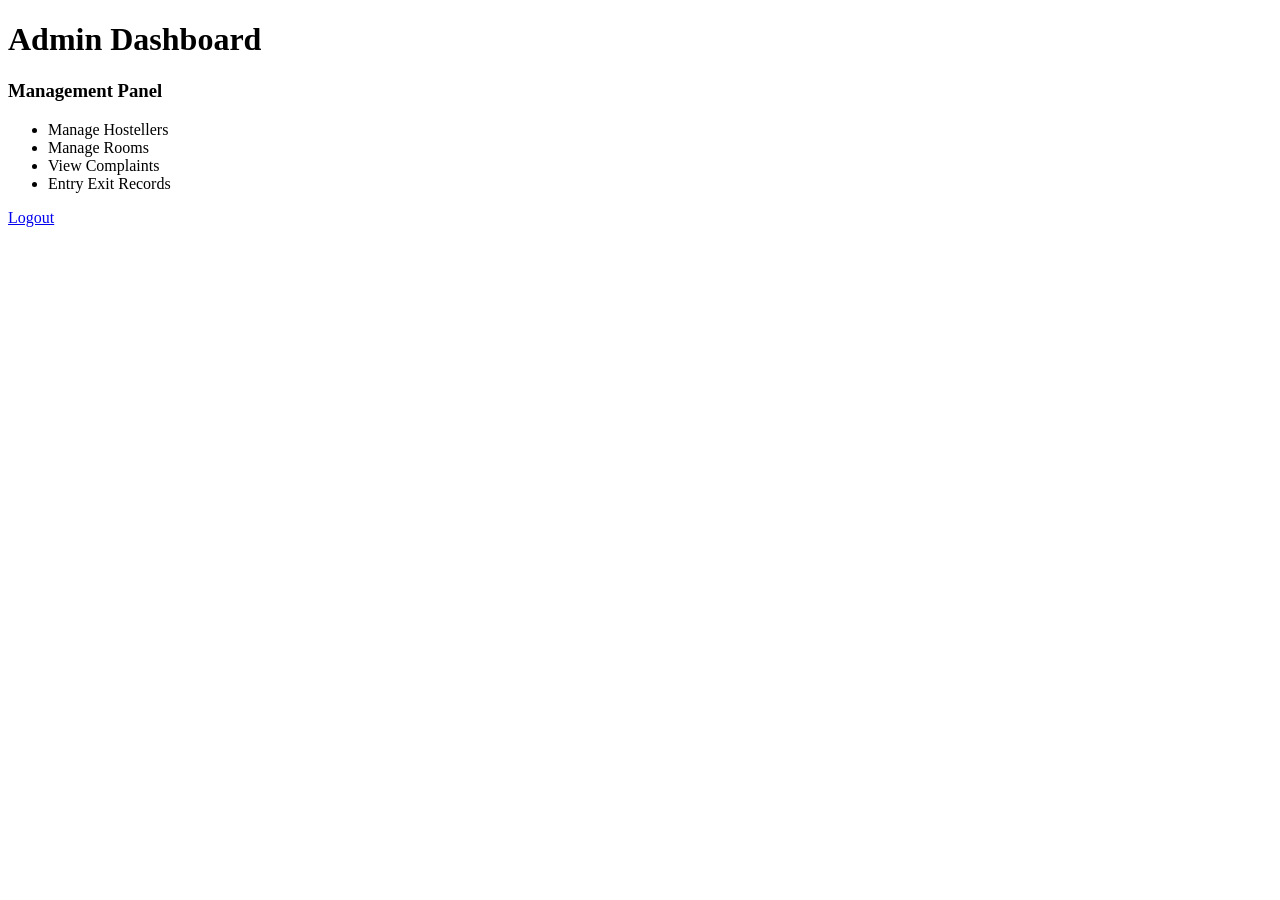
==== admin.html @ e41247ef "Add files via upload" ====
<!DOCTYPE html>
<html>
<head>
<title>Admin Dashboard</title>
</head>

<body>

<h1>Admin Dashboard</h1>

<h3>Management Panel</h3>

<ul>

<li>Manage Hostellers</li>

<li>Manage Rooms</li>

<li>View Complaints</li>

<li>Entry Exit Records</li>

</ul>

<a href="login.html">Logout</a>

</body>
</html>
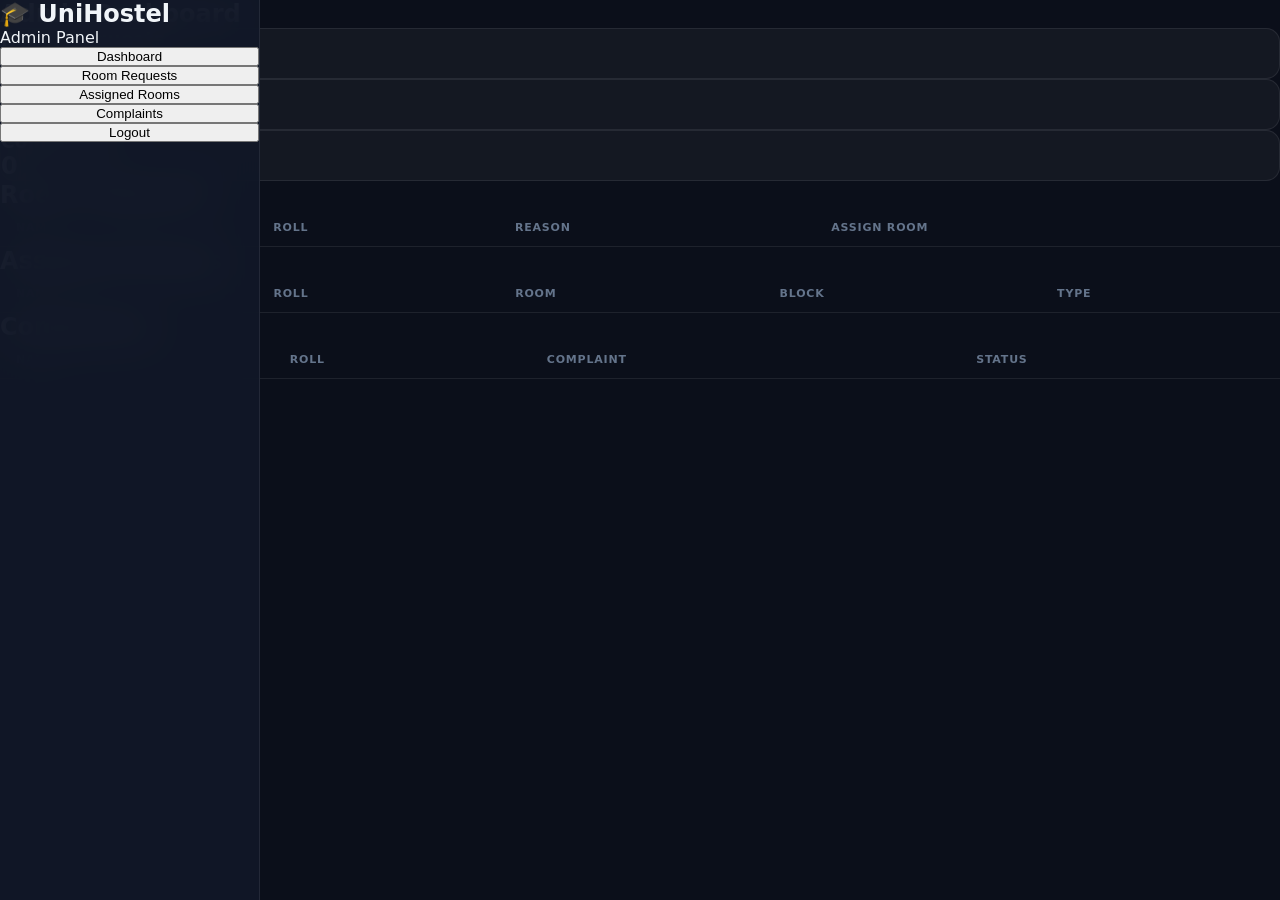
==== commit 375f82b0: "Revamp admin dashboard layout and functionality" ====
--- a/admin.html
+++ b/admin.html
@@ -1,28 +1,85 @@
 <!DOCTYPE html>
-<html>
+<html lang="en">
 <head>
-<title>Admin Dashboard</title>
+<meta charset="UTF-8">
+<meta name="viewport" content="width=device-width, initial-scale=1.0">
+<title>Admin Panel | UniHostel</title>
+<link rel="stylesheet" href="hostelstyle.css">
 </head>
-
 <body>
 
+<div class="app">
+<aside class="sidebar">
+<h2>🎓 UniHostel</h2>
+<p>Admin Panel</p>
+
+<button onclick="showPage('dashboard')">Dashboard</button>
+<button onclick="showPage('requests')">Room Requests</button>
+<button onclick="showPage('assigned')">Assigned Rooms</button>
+<button onclick="showPage('complaints')">Complaints</button>
+<button onclick="logout()">Logout</button>
+</aside>
+
+<main class="main">
+
+<section id="dashboard" class="page active">
 <h1>Admin Dashboard</h1>
+<div class="cards">
+<div class="card"><h3>Room Requests</h3><h2 id="requestCount">0</h2></div>
+<div class="card"><h3>Assigned Rooms</h3><h2 id="assignedCount">0</h2></div>
+<div class="card"><h3>Complaints</h3><h2 id="adminComplaintCount">0</h2></div>
+</div>
+</section>
 
-<h3>Management Panel</h3>
+<section id="requests" class="page">
+<h1>Room Requests</h1>
+<table>
+<thead>
+<tr>
+<th>Name</th>
+<th>Roll</th>
+<th>Reason</th>
+<th>Assign Room</th>
+</tr>
+</thead>
+<tbody id="requestTable"></tbody>
+</table>
+</section>
 
-<ul>
+<section id="assigned" class="page">
+<h1>Assigned Rooms</h1>
+<table>
+<thead>
+<tr>
+<th>Name</th>
+<th>Roll</th>
+<th>Room</th>
+<th>Block</th>
+<th>Type</th>
+</tr>
+</thead>
+<tbody id="assignedTable"></tbody>
+</table>
+</section>
 
-<li>Manage Hostellers</li>
+<section id="complaints" class="page">
+<h1>Complaints</h1>
+<table>
+<thead>
+<tr>
+<th>Name</th>
+<th>Roll</th>
+<th>Complaint</th>
+<th>Status</th>
+</tr>
+</thead>
+<tbody id="adminComplaintTable"></tbody>
+</table>
+</section>
 
-<li>Manage Rooms</li>
+</main>
+</div>
 
-<li>View Complaints</li>
-
-<li>Entry Exit Records</li>
-
-</ul>
-
-<a href="login.html">Logout</a>
-
+<script src="admin.js"></script>
 </body>
-</html>+</html>
--- a/hostelstyle.css
+++ b/hostelstyle.css
@@ -0,0 +1,1015 @@
+@Simport url('https://fonts.googleapis.com/css2?family=Inter:wght@300;400;500;600;700;800&display=swap');
+
+/* ---- CSS Variables ---- */
+:root {
+  --bg-primary:    #0b0f1a;
+  --bg-secondary:  #111827;
+  --bg-card:       rgba(255, 255, 255, 0.04);
+  --bg-card-hover: rgba(255, 255, 255, 0.08);
+  --border:        rgba(255, 255, 255, 0.08);
+  --border-focus:  rgba(6, 182, 212, 0.5);
+
+  --accent:        #06b6d4;
+  --accent-dark:   #0891b2;
+  --accent-light:  #67e8f9;
+  --accent-glow:   rgba(6, 182, 212, 0.15);
+
+  --amber:         #f59e0b;
+  --green:         #10b981;
+  --red:           #ef4444;
+  --purple:        #a855f7;
+  --orange:        #f97316;
+
+  --text-primary:  #f1f5f9;
+  --text-secondary:#94a3b8;
+  --text-muted:    #64748b;
+
+  --sidebar-w:     260px;
+  --radius:        14px;
+  --radius-sm:     8px;
+  --shadow:        0 4px 24px rgba(0, 0, 0, 0.4);
+  --transition:    all 0.25s cubic-bezier(0.4, 0, 0.2, 1);
+}
+
+/* ---- Reset ---- */
+*, *::before, *::after { box-sizing: border-box; margin: 0; padding: 0; }
+html { scroll-behavior: smooth; }
+body {
+  font-family: 'Inter', system-ui, sans-serif;
+  background: var(--bg-primary);
+  color: var(--text-primary);
+  min-height: 100vh;
+  overflow-x: hidden;
+}
+
+/* ============================================================
+   LAYOUT
+   ============================================================ */
+.app-shell {
+  display: flex;
+  min-height: 100vh;
+}
+
+/* ---- Sidebar ---- */
+.sidebar {
+  width: var(--sidebar-w);
+  background: rgba(17, 24, 39, 0.95);
+  border-right: 1px solid var(--border);
+  display: flex;
+  flex-direction: column;
+  position: fixed;
+  top: 0; left: 0; bottom: 0;
+  z-index: 100;
+  backdrop-filter: blur(20px);
+  transition: var(--transition);
+}
+
+.sidebar-header {
+  padding: 24px 20px 20px;
+  border-bottom: 1px solid var(--border);
+}
+
+.sidebar-logo {
+  display: flex;
+  align-items: center;
+  gap: 12px;
+}
+
+.switch-account{
+    cursor:pointer;
+    transition:all 0.3s ease;
+}
+
+.switch-account:hover{
+    transform:translateY(-2px);
+    background:var(--bg-card-hover);
+    border-color:rgba(6,182,212,0.3);
+    box-shadow:0 4px 15px rgba(0,0,0,0.25);
+}
+
+.switch-account:active{
+    transform:translateY(0);
+}
+
+.logo-icon {
+  width: 42px; height: 42px;
+  background: linear-gradient(135deg, var(--accent), var(--accent-dark));
+  border-radius: 12px;
+  display: flex;
+  align-items: center;
+  justify-content: center;
+  font-size: 20px;
+  box-shadow: 0 0 20px var(--accent-glow);
+  flex-shrink: 0;
+}
+
+.logo-text h1 {
+  font-size: 15px;
+  font-weight: 700;
+  color: var(--text-primary);
+  line-height: 1.2;
+}
+
+.logo-text span {
+  font-size: 11px;
+  color: var(--accent);
+  font-weight: 500;
+  letter-spacing: 0.5px;
+}
+
+.sidebar-nav {
+  padding: 16px 12px;
+  flex: 1;
+  overflow-y: auto;
+}
+
+.nav-section-label {
+  font-size: 10px;
+  font-weight: 600;
+  text-transform: uppercase;
+  letter-spacing: 1.2px;
+  color: var(--text-muted);
+  padding: 8px 8px 4px;
+  margin-top: 8px;
+}
+
+.nav-item {
+  display: flex;
+  align-items: center;
+  gap: 12px;
+  padding: 11px 12px;
+  border-radius: var(--radius-sm);
+  cursor: pointer;
+  transition: var(--transition);
+  margin-bottom: 2px;
+  position: relative;
+  text-decoration: none;
+  color: var(--text-secondary);
+  font-size: 14px;
+  font-weight: 500;
+  user-select: none;
+}
+
+.nav-item:hover {
+  background: var(--bg-card-hover);
+  color: var(--text-primary);
+}
+
+.nav-item.active {
+  background: var(--accent-glow);
+  color: var(--accent-light);
+  border: 1px solid rgba(6, 182, 212, 0.2);
+}
+
+.nav-item.active::before {
+  content: '';
+  position: absolute;
+  left: 0; top: 6px; bottom: 6px;
+  width: 3px;
+  background: var(--accent);
+  border-radius: 0 3px 3px 0;
+}
+
+.nav-icon { font-size: 18px; flex-shrink: 0; width: 20px; text-align: center; }
+
+.nav-badge {
+  margin-left: auto;
+  background: var(--red);
+  color: #fff;
+  font-size: 10px;
+  font-weight: 700;
+  padding: 2px 7px;
+  border-radius: 20px;
+}
+
+.sidebar-footer {
+  padding: 16px 12px;
+  border-top: 1px solid var(--border);
+}
+
+.admin-profile {
+  display: flex;
+  align-items: center;
+  gap: 10px;
+  padding: 10px 12px;
+  border-radius: var(--radius-sm);
+  background: var(--bg-card);
+  border: 1px solid var(--border);
+}
+
+.admin-avatar {
+  width: 34px; height: 34px;
+  border-radius: 50%;
+  background: linear-gradient(135deg, var(--accent), var(--purple));
+  display: flex; align-items: center; justify-content: center;
+  font-size: 14px; font-weight: 700; color: #fff;
+  flex-shrink: 0;
+}
+
+.admin-info span { display: block; font-size: 13px; font-weight: 600; }
+.admin-info small { font-size: 11px; color: var(--text-muted); }
+
+/* ---- Main Content ---- */
+.main-content {
+  margin-left: var(--sidebar-w);
+  flex: 1;
+  min-height: 100vh;
+  display: flex;
+  flex-direction: column;
+}
+
+.topbar {
+  padding: 16px 28px;
+  background: rgba(11, 15, 26, 0.8);
+  border-bottom: 1px solid var(--border);
+  display: flex;
+  align-items: center;
+  justify-content: space-between;
+  backdrop-filter: blur(20px);
+  position: sticky;
+  top: 0;
+  z-index: 50;
+}
+
+.topbar-left h2 {
+  font-size: 20px;
+  font-weight: 700;
+  color: var(--text-primary);
+}
+
+.topbar-left p {
+  font-size: 13px;
+  color: var(--text-secondary);
+  margin-top: 2px;
+}
+
+.topbar-right {
+  display: flex;
+  align-items: center;
+  gap: 12px;
+}
+
+.topbar-date {
+  font-size: 13px;
+  color: var(--text-secondary);
+  padding: 6px 14px;
+  background: var(--bg-card);
+  border: 1px solid var(--border);
+  border-radius: 20px;
+}
+
+.btn {
+  display: inline-flex;
+  align-items: center;
+  gap: 8px;
+  padding: 9px 18px;
+  border-radius: var(--radius-sm);
+  border: none;
+  cursor: pointer;
+  font-size: 13px;
+  font-weight: 600;
+  font-family: inherit;
+  transition: var(--transition);
+  text-decoration: none;
+  white-space: nowrap;
+}
+
+.btn-primary {
+  background: linear-gradient(135deg, var(--accent), var(--accent-dark));
+  color: #fff;
+  box-shadow: 0 0 20px var(--accent-glow);
+}
+
+.btn-primary:hover {
+  transform: translateY(-1px);
+  box-shadow: 0 0 30px rgba(6, 182, 212, 0.3);
+}
+
+.btn-secondary {
+  background: var(--bg-card);
+  color: var(--text-primary);
+  border: 1px solid var(--border);
+}
+
+.btn-secondary:hover { background: var(--bg-card-hover); }
+
+.btn-danger {
+  background: rgba(239, 68, 68, 0.15);
+  color: var(--red);
+  border: 1px solid rgba(239, 68, 68, 0.3);
+}
+
+.btn-danger:hover { background: rgba(239, 68, 68, 0.25); }
+
+.btn-success {
+  background: rgba(16, 185, 129, 0.15);
+  color: var(--green);
+  border: 1px solid rgba(16, 185, 129, 0.3);
+}
+
+.btn-success:hover { background: rgba(16, 185, 129, 0.25); }
+
+.btn-sm { padding: 6px 12px; font-size: 12px; }
+
+.page-content {
+  padding: 28px;
+  flex: 1;
+}
+
+/* ============================================================
+   CARDS & METRICS
+   ============================================================ */
+.cards-grid {
+  display: grid;
+  grid-template-columns: repeat(auto-fit, minmax(220px, 1fr));
+  gap: 18px;
+  margin-bottom: 28px;
+}
+
+.metric-card {
+  background: var(--bg-card);
+  border: 1px solid var(--border);
+  border-radius: var(--radius);
+  padding: 22px;
+  transition: var(--transition);
+  position: relative;
+  overflow: hidden;
+}
+
+.metric-card::before {
+  content: '';
+  position: absolute;
+  top: 0; left: 0; right: 0;
+  height: 2px;
+  background: var(--card-accent, var(--accent));
+  opacity: 0.7;
+}
+
+.metric-card:hover {
+  background: var(--bg-card-hover);
+  border-color: rgba(255,255,255,0.12);
+  transform: translateY(-2px);
+  box-shadow: var(--shadow);
+}
+
+.metric-card .card-icon {
+  width: 44px; height: 44px;
+  border-radius: 12px;
+  display: flex; align-items: center; justify-content: center;
+  font-size: 20px;
+  margin-bottom: 14px;
+}
+
+.metric-card .card-value {
+  font-size: 32px;
+  font-weight: 800;
+  color: var(--text-primary);
+  line-height: 1;
+  margin-bottom: 6px;
+}
+
+.metric-card .card-label {
+  font-size: 13px;
+  color: var(--text-secondary);
+  font-weight: 500;
+}
+
+.metric-card .card-sub {
+  font-size: 12px;
+  color: var(--text-muted);
+  margin-top: 6px;
+}
+
+.card-accent-cyan   { --card-accent: var(--accent); }
+.card-accent-green  { --card-accent: var(--green); }
+.card-accent-amber  { --card-accent: var(--amber); }
+.card-accent-red    { --card-accent: var(--red); }
+.card-accent-purple { --card-accent: var(--purple); }
+.card-accent-orange { --card-accent: var(--orange); }
+
+/* ---- Generic Card ---- */
+.card {
+  background: var(--bg-card);
+  border: 1px solid var(--border);
+  border-radius: var(--radius);
+  overflow: hidden;
+}
+
+.card-header {
+  padding: 18px 22px;
+  border-bottom: 1px solid var(--border);
+  display: flex;
+  align-items: center;
+  justify-content: space-between;
+  gap: 12px;
+}
+
+.card-header h3 {
+  font-size: 15px;
+  font-weight: 700;
+  color: var(--text-primary);
+}
+
+.card-body { padding: 22px; }
+
+/* ============================================================
+   TABLES
+   ============================================================ */
+.table-wrapper {
+  overflow-x: auto;
+}
+
+table {
+  width: 100%;
+  border-collapse: collapse;
+  font-size: 13.5px;
+}
+
+thead th {
+  padding: 12px 16px;
+  text-align: left;
+  font-size: 11px;
+  font-weight: 600;
+  text-transform: uppercase;
+  letter-spacing: 0.8px;
+  color: var(--text-muted);
+  border-bottom: 1px solid var(--border);
+  white-space: nowrap;
+}
+
+tbody tr {
+  border-bottom: 1px solid rgba(255,255,255,0.04);
+  transition: var(--transition);
+}
+
+tbody tr:hover { background: var(--bg-card-hover); }
+tbody tr:last-child { border-bottom: none; }
+
+tbody td {
+  padding: 13px 16px;
+  color: var(--text-secondary);
+  vertical-align: middle;
+}
+
+tbody td strong, tbody td .td-name { color: var(--text-primary); font-weight: 600; }
+
+.food-menu-table {
+    width: 100%;
+    border-collapse: collapse;
+    margin-top: 10px;
+}
+
+.food-menu-table th {
+    background: var(--accent);
+    color: white;
+    padding: 12px;
+    text-align: center;
+    font-weight: 600;
+}
+
+.food-menu-table td {
+    padding: 12px;
+    border: 1px solid var(--border);
+    text-align: center;
+    color: var(--text-primary);
+}
+
+.food-menu-table tr:nth-child(even) {
+    background: rgba(255,255,255,0.03);
+}
+
+.food-menu-table tr:hover {
+    background: var(--bg-card-hover);
+}
+
+/* ============================================================
+   BADGES / PILLS
+   ============================================================ */
+.badge {
+  display: inline-flex;
+  align-items: center;
+  gap: 5px;
+  padding: 3px 10px;
+  border-radius: 20px;
+  font-size: 11px;
+  font-weight: 600;
+  white-space: nowrap;
+}
+
+.badge-green   { background: rgba(16,185,129,0.15);  color: var(--green); border: 1px solid rgba(16,185,129,0.25); }
+.badge-red     { background: rgba(239,68,68,0.15);   color: var(--red);   border: 1px solid rgba(239,68,68,0.25); }
+.badge-amber   { background: rgba(245,158,11,0.15);  color: var(--amber); border: 1px solid rgba(245,158,11,0.25); }
+.badge-cyan    { background: rgba(6,182,212,0.15);   color: var(--accent);border: 1px solid rgba(6,182,212,0.25); }
+.badge-purple  { background: rgba(168,85,247,0.15);  color: var(--purple);border: 1px solid rgba(168,85,247,0.25); }
+.badge-gray    { background: rgba(148,163,184,0.1);  color: var(--text-muted); border: 1px solid var(--border); }
+
+/* ============================================================
+   SEARCH & FILTER BAR
+   ============================================================ */
+.filter-bar {
+  display: flex;
+  align-items: center;
+  gap: 12px;
+  flex-wrap: wrap;
+}
+
+.search-box {
+  position: relative;
+  flex: 1;
+  min-width: 200px;
+}
+
+.search-box input {
+  width: 100%;
+  padding: 9px 14px 9px 38px;
+  background: var(--bg-card);
+  border: 1px solid var(--border);
+  border-radius: var(--radius-sm);
+  color: var(--text-primary);
+  font-size: 13px;
+  font-family: inherit;
+  outline: none;
+  transition: var(--transition);
+}
+
+.search-box input:focus {
+  border-color: var(--border-focus);
+  background: var(--bg-card-hover);
+}
+
+.search-box input::placeholder { color: var(--text-muted); }
+
+.search-icon {
+  position: absolute;
+  left: 12px; top: 50%;
+  transform: translateY(-50%);
+  color: var(--text-muted);
+  font-size: 15px;
+  pointer-events: none;
+}
+
+select.filter-select {
+  padding: 9px 14px;
+  background: var(--bg-card);
+  border: 1px solid var(--border);
+  border-radius: var(--radius-sm);
+  color: var(--text-primary);
+  font-size: 13px;
+  font-family: inherit;
+  outline: none;
+  cursor: pointer;
+  transition: var(--transition);
+}
+
+select.filter-select:focus { border-color: var(--border-focus); }
+
+/* ============================================================
+   MODAL
+   ============================================================ */
+.modal-overlay {
+  position: fixed;
+  inset: 0;
+  background: rgba(0, 0, 0, 0.7);
+  backdrop-filter: blur(6px);
+  z-index: 200;
+  display: flex;
+  align-items: center;
+  justify-content: center;
+  padding: 24px;
+  opacity: 0;
+  pointer-events: none;
+  transition: opacity 0.2s ease;
+}
+
+.modal-overlay.open {
+  opacity: 1;
+  pointer-events: all;
+}
+
+.modal {
+  background: var(--bg-secondary);
+  border: 1px solid var(--border);
+  border-radius: var(--radius);
+  width: 100%;
+  max-width: 560px;
+  max-height: 90vh;
+  overflow-y: auto;
+  box-shadow: 0 24px 60px rgba(0,0,0,0.6);
+  transform: scale(0.95) translateY(10px);
+  transition: transform 0.25s cubic-bezier(0.4,0,0.2,1);
+}
+
+.modal-overlay.open .modal { transform: scale(1) translateY(0); }
+
+.modal-header {
+  padding: 20px 24px;
+  border-bottom: 1px solid var(--border);
+  display: flex;
+  align-items: center;
+  justify-content: space-between;
+}
+
+.modal-header h3 { font-size: 17px; font-weight: 700; }
+
+.modal-close {
+  width: 30px; height: 30px;
+  border-radius: 8px;
+  background: var(--bg-card);
+  border: 1px solid var(--border);
+  color: var(--text-secondary);
+  cursor: pointer;
+  font-size: 16px;
+  display: flex; align-items: center; justify-content: center;
+  transition: var(--transition);
+  flex-shrink: 0;
+}
+
+.modal-close:hover { background: var(--bg-card-hover); color: var(--text-primary); }
+
+.modal-body { padding: 24px; }
+.modal-footer {
+  padding: 16px 24px;
+  border-top: 1px solid var(--border);
+  display: flex;
+  justify-content: flex-end;
+  gap: 10px;
+}
+
+/* ============================================================
+   FORM ELEMENTS
+   ============================================================ */
+.form-group { margin-bottom: 18px; }
+.form-row { display: grid; grid-template-columns: 1fr 1fr; gap: 16px; }
+.form-label {
+  display: block;
+  font-size: 12px;
+  font-weight: 600;
+  color: var(--text-secondary);
+  text-transform: uppercase;
+  letter-spacing: 0.5px;
+  margin-bottom: 7px;
+}
+
+.form-input, .form-select, .form-textarea {
+  width: 100%;
+  padding: 10px 14px;
+  background: rgba(255,255,255,0.05);
+  border: 1px solid var(--border);
+  border-radius: var(--radius-sm);
+  color: var(--text-primary);
+  font-size: 13.5px;
+  font-family: inherit;
+  outline: none;
+  transition: var(--transition);
+}
+
+.form-input:focus, .form-select:focus, .form-textarea:focus {
+  border-color: var(--border-focus);
+  background: rgba(6,182,212,0.05);
+}
+
+.form-input::placeholder { color: var(--text-muted); }
+.form-select option { background: var(--bg-secondary); }
+.form-textarea { resize: vertical; min-height: 80px; }
+
+/* ============================================================
+   DASHBOARD SPECIFICS
+   ============================================================ */
+.dashboard-grid {
+  display: grid;
+  grid-template-columns: 2fr 1fr;
+  gap: 18px;
+}
+
+.activity-list { list-style: none; }
+.activity-item {
+  display: flex;
+  align-items: flex-start;
+  gap: 12px;
+  padding: 12px 0;
+  border-bottom: 1px solid rgba(255,255,255,0.04);
+}
+
+.activity-item:last-child { border-bottom: none; }
+
+.activity-dot {
+  width: 8px; height: 8px;
+  border-radius: 50%;
+  margin-top: 5px;
+  flex-shrink: 0;
+}
+
+.activity-text { font-size: 13px; color: var(--text-secondary); }
+.activity-text strong { color: var(--text-primary); }
+.activity-time { font-size: 11px; color: var(--text-muted); margin-top: 3px; }
+
+/* Occupancy bar */
+.occupancy-bar-wrap {
+  margin-bottom: 12px;
+}
+.occupancy-bar-label {
+  display: flex;
+  justify-content: space-between;
+  font-size: 12px;
+  color: var(--text-secondary);
+  margin-bottom: 6px;
+}
+
+.occupancy-bar {
+  height: 8px;
+  background: rgba(255,255,255,0.06);
+  border-radius: 20px;
+  overflow: hidden;
+}
+
+.occupancy-bar-fill {
+  height: 100%;
+  border-radius: 20px;
+  background: linear-gradient(90deg, var(--accent), var(--accent-light));
+  transition: width 0.6s ease;
+}
+
+/* Chart canvas area */
+.chart-area {
+  height: 180px;
+  display: flex;
+  align-items: flex-end;
+  gap: 8px;
+  padding-top: 12px;
+}
+
+.chart-bar-col {
+  flex: 1;
+  display: flex;
+  flex-direction: column;
+  align-items: center;
+  gap: 6px;
+  height: 100%;
+  justify-content: flex-end;
+}
+
+.chart-bar {
+  width: 100%;
+  border-radius: 6px 6px 0 0;
+  background: linear-gradient(180deg, var(--accent), var(--accent-dark));
+  opacity: 0.85;
+  transition: opacity 0.2s;
+  min-height: 4px;
+}
+
+.chart-bar:hover { opacity: 1; }
+
+.chart-bar-label {
+  font-size: 10px;
+  color: var(--text-muted);
+  text-align: center;
+}
+
+/* ============================================================
+   ROOM GRID
+   ============================================================ */
+.rooms-grid {
+  display: grid;
+  grid-template-columns: repeat(auto-fill, minmax(200px, 1fr));
+  gap: 14px;
+}
+
+.room-card{
+    cursor:pointer;
+}
+
+.room-card {
+  background: var(--bg-card);
+  border: 1px solid var(--border);
+  border-radius: var(--radius);
+  padding: 18px;
+  cursor: pointer;
+  transition: var(--transition);
+  position: relative;
+  overflow: hidden;
+}
+
+.room-card::after {
+  content: '';
+  position: absolute;
+  inset: 0;
+  background: var(--rc-color, var(--accent));
+  opacity: 0;
+  transition: opacity 0.2s;
+  pointer-events: none;
+}
+
+.room-card:hover { border-color: rgba(255,255,255,0.15); transform: translateY(-2px); box-shadow: var(--shadow); }
+.room-card:hover::after { opacity: 0.04; }
+
+.room-number { font-size: 22px; font-weight: 800; color: var(--text-primary); }
+.room-block { font-size: 11px; color: var(--text-muted); margin-bottom: 12px; }
+
+.room-capacity-bar {
+  height: 5px;
+  background: rgba(255,255,255,0.08);
+  border-radius: 3px;
+  overflow: hidden;
+  margin: 10px 0;
+}
+
+.room-capacity-fill {
+  height: 100%;
+  border-radius: 3px;
+}
+
+.room-info-row {
+  display: flex;
+  justify-content: space-between;
+  align-items: center;
+  font-size: 12px;
+  color: var(--text-muted);
+}
+
+/* ============================================================
+   FOOD / MENU TABS
+   ============================================================ */
+.tabs {
+  display: flex;
+  gap: 4px;
+  background: var(--bg-card);
+  border: 1px solid var(--border);
+  border-radius: var(--radius-sm);
+  padding: 4px;
+  width: fit-content;
+}
+
+.tab-btn {
+  padding: 8px 18px;
+  border-radius: 6px;
+  border: none;
+  background: transparent;
+  color: var(--text-muted);
+  font-size: 13px;
+  font-weight: 600;
+  font-family: inherit;
+  cursor: pointer;
+  transition: var(--transition);
+}
+
+.tab-btn.active {
+  background: var(--accent);
+  color: #fff;
+  box-shadow: 0 2px 12px var(--accent-glow);
+}
+
+.tab-btn:hover:not(.active) { color: var(--text-primary); }
+
+.tab-panel { display: none; }
+.tab-panel.active { display: block; }
+
+/* ============================================================
+   WEEK MENU GRID
+   ============================================================ */
+.week-grid {
+  display: grid;
+  grid-template-columns: repeat(7, 1fr);
+  gap: 10px;
+}
+
+.week-day-card {
+  background: var(--bg-card);
+  border: 1px solid var(--border);
+  border-radius: var(--radius-sm);
+  padding: 14px 12px;
+  transition: var(--transition);
+}
+
+.week-day-card.today {
+  border-color: rgba(6,182,212,0.35);
+  background: var(--accent-glow);
+}
+
+.week-day-name {
+  font-size: 11px;
+  font-weight: 700;
+  text-transform: uppercase;
+  letter-spacing: 0.8px;
+  color: var(--accent);
+  margin-bottom: 10px;
+}
+
+.meal-item {
+  padding: 8px 0;
+  border-bottom: 1px solid rgba(255,255,255,0.05);
+}
+
+.meal-item:last-child { border-bottom: none; }
+
+.meal-time {
+  font-size: 10px;
+  color: var(--text-muted);
+  margin-bottom: 3px;
+}
+
+.meal-name {
+  font-size: 12px;
+  font-weight: 600;
+  color: var(--text-primary);
+}
+
+/* ============================================================
+   EMPTY STATE
+   ============================================================ */
+.empty-state {
+  text-align: center;
+  padding: 60px 20px;
+  color: var(--text-muted);
+}
+
+.empty-state .empty-icon { font-size: 48px; margin-bottom: 12px; opacity: 0.5; }
+.empty-state p { font-size: 14px; }
+
+/* ============================================================
+   TOAST NOTIFICATION
+   ============================================================ */
+#toast-container {
+  position: fixed;
+  bottom: 24px;
+  right: 24px;
+  z-index: 999;
+  display: flex;
+  flex-direction: column;
+  gap: 10px;
+}
+
+.toast {
+  background: var(--bg-secondary);
+  border: 1px solid var(--border);
+  border-radius: var(--radius-sm);
+  padding: 14px 18px;
+  font-size: 13.5px;
+  color: var(--text-primary);
+  box-shadow: var(--shadow);
+  display: flex;
+  align-items: center;
+  gap: 10px;
+  max-width: 320px;
+  animation: slideIn 0.3s ease;
+}
+
+.toast.success { border-left: 3px solid var(--green); }
+.toast.error   { border-left: 3px solid var(--red); }
+.toast.info    { border-left: 3px solid var(--accent); }
+
+@keyframes slideIn {
+  from { transform: translateX(60px); opacity: 0; }
+  to   { transform: translateX(0);    opacity: 1; }
+}
+
+/* ============================================================
+   CONFIRM DIALOG
+   ============================================================ */
+.confirm-actions {
+  display: flex;
+  gap: 10px;
+  justify-content: flex-end;
+  margin-top: 20px;
+}
+
+/* ============================================================
+   UTILITY
+   ============================================================ */
+.flex        { display: flex; }
+.items-center { align-items: center; }
+.justify-between { justify-content: space-between; }
+.gap-2       { gap: 8px; }
+.gap-3       { gap: 12px; }
+.mb-4        { margin-bottom: 16px; }
+.mb-6        { margin-bottom: 24px; }
+.text-muted  { color: var(--text-muted); font-size: 13px; }
+.text-accent { color: var(--accent); }
+.font-bold   { font-weight: 700; }
+.w-full      { width: 100%; }
+
+/* Scrollbar */
+::-webkit-scrollbar { width: 6px; height: 6px; }
+::-webkit-scrollbar-track { background: transparent; }
+::-webkit-scrollbar-thumb { background: rgba(255,255,255,0.1); border-radius: 3px; }
+::-webkit-scrollbar-thumb:hover { background: rgba(255,255,255,0.2); }
+
+/* ============================================================
+   RESPONSIVE
+   ============================================================ */
+@media (max-width: 1200px) {
+  .week-grid { grid-template-columns: repeat(4, 1fr); }
+  .dashboard-grid { grid-template-columns: 1fr; }
+}
+
+@media (max-width: 900px) {
+  :root { --sidebar-w: 220px; }
+}
+
+@media (max-width: 700px) {
+  .sidebar { transform: translateX(-100%); }
+  .sidebar.open { transform: translateX(0); }
+  .main-content { margin-left: 0; }
+  .week-grid { grid-template-columns: repeat(2, 1fr); }
+  .form-row { grid-template-columns: 1fr; }
+  .cards-grid { grid-template-columns: repeat(2, 1fr); }
+}
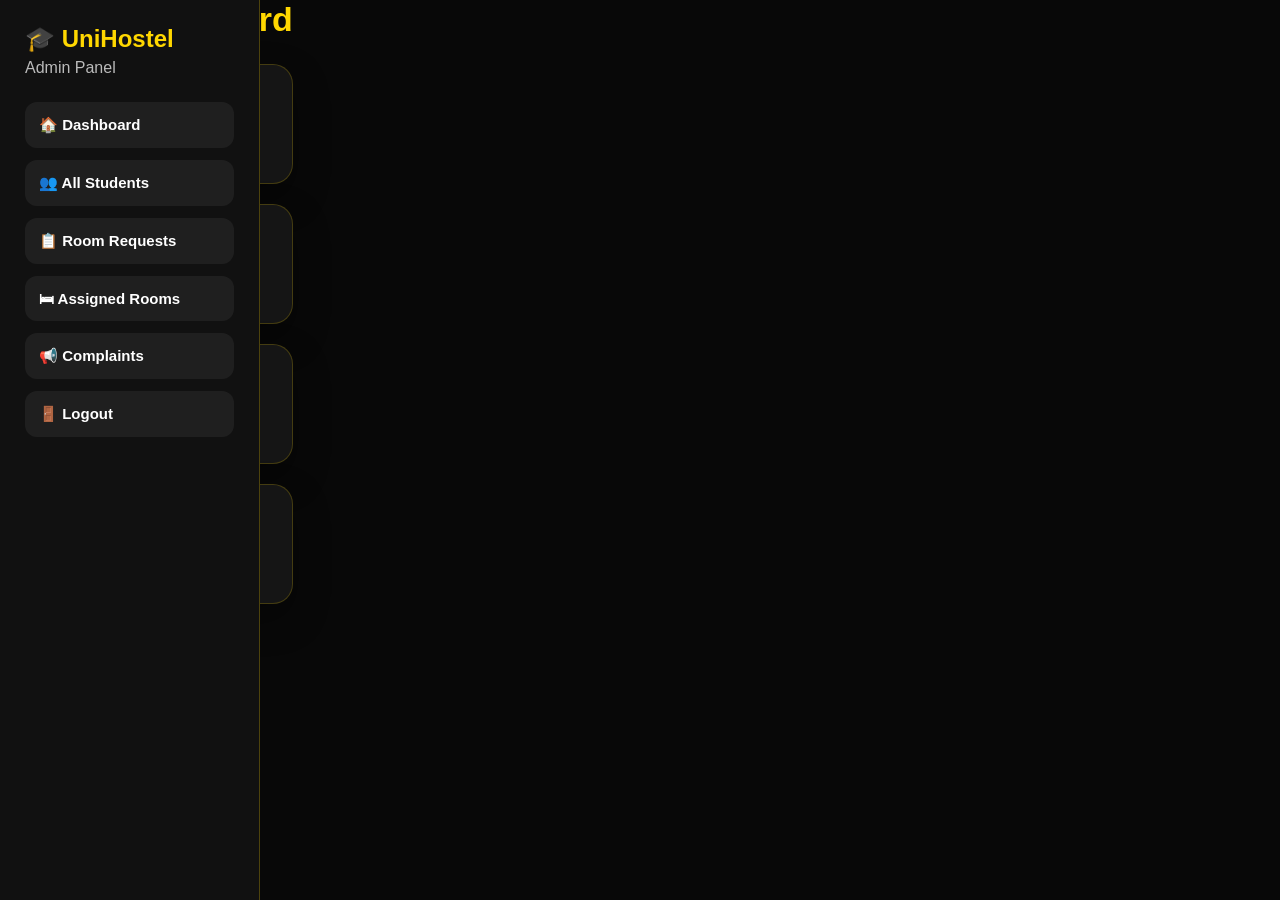
==== commit ee4b7338: "Revamp admin panel layout and add student section Updated the admin panel layout and added a section" ====
--- a/admin.html
+++ b/admin.html
@@ -6,29 +6,52 @@
 <title>Admin Panel | UniHostel</title>
 <link rel="stylesheet" href="hostelstyle.css">
 </head>
+
 <body>
 
 <div class="app">
+
 <aside class="sidebar">
+<div class="logo-section">
 <h2>🎓 UniHostel</h2>
 <p>Admin Panel</p>
+</div>
 
-<button onclick="showPage('dashboard')">Dashboard</button>
-<button onclick="showPage('requests')">Room Requests</button>
-<button onclick="showPage('assigned')">Assigned Rooms</button>
-<button onclick="showPage('complaints')">Complaints</button>
-<button onclick="logout()">Logout</button>
+<button onclick="showPage('dashboard')">🏠 Dashboard</button>
+<button onclick="showPage('students')">👥 All Students</button>
+<button onclick="showPage('requests')">📋 Room Requests</button>
+<button onclick="showPage('assigned')">🛏 Assigned Rooms</button>
+<button onclick="showPage('complaints')">📢 Complaints</button>
+<button onclick="logout()">🚪 Logout</button>
 </aside>
 
-<main class="main">
+<main class="main-content">
 
 <section id="dashboard" class="page active">
 <h1>Admin Dashboard</h1>
+
 <div class="cards">
-<div class="card"><h3>Room Requests</h3><h2 id="requestCount">0</h2></div>
+<div class="card"><h3>Total Students</h3><h2 id="studentCount">0</h2></div>
+<div class="card"><h3>Pending Requests</h3><h2 id="requestCount">0</h2></div>
 <div class="card"><h3>Assigned Rooms</h3><h2 id="assignedCount">0</h2></div>
-<div class="card"><h3>Complaints</h3><h2 id="adminComplaintCount">0</h2></div>
+<div class="card"><h3>Complaints</h3><h2 id="complaintCountAdmin">0</h2></div>
 </div>
+</section>
+
+<section id="students" class="page">
+<h1>All Students</h1>
+<table>
+<thead>
+<tr>
+<th>Name</th>
+<th>Roll</th>
+<th>Department</th>
+<th>Room</th>
+<th>Status</th>
+</tr>
+</thead>
+<tbody id="studentsTable"></tbody>
+</table>
 </section>
 
 <section id="requests" class="page">
@@ -38,8 +61,11 @@
 <tr>
 <th>Name</th>
 <th>Roll</th>
+<th>Hostel Choice</th>
+<th>Room Type</th>
+<th>Bathroom</th>
 <th>Reason</th>
-<th>Assign Room</th>
+<th>Assign</th>
 </tr>
 </thead>
 <tbody id="requestTable"></tbody>
@@ -53,9 +79,10 @@
 <tr>
 <th>Name</th>
 <th>Roll</th>
+<th>Hostel</th>
 <th>Room</th>
-<th>Block</th>
-<th>Type</th>
+<th>Room Type</th>
+<th>Bathroom</th>
 </tr>
 </thead>
 <tbody id="assignedTable"></tbody>
--- a/hostelstyle.css
+++ b/hostelstyle.css
@@ -1,1015 +1,171 @@
-@Simport url('https://fonts.googleapis.com/css2?family=Inter:wght@300;400;500;600;700;800&display=swap');
-
-/* ---- CSS Variables ---- */
-:root {
-  --bg-primary:    #0b0f1a;
-  --bg-secondary:  #111827;
-  --bg-card:       rgba(255, 255, 255, 0.04);
-  --bg-card-hover: rgba(255, 255, 255, 0.08);
-  --border:        rgba(255, 255, 255, 0.08);
-  --border-focus:  rgba(6, 182, 212, 0.5);
-
-  --accent:        #06b6d4;
-  --accent-dark:   #0891b2;
-  --accent-light:  #67e8f9;
-  --accent-glow:   rgba(6, 182, 212, 0.15);
-
-  --amber:         #f59e0b;
-  --green:         #10b981;
-  --red:           #ef4444;
-  --purple:        #a855f7;
-  --orange:        #f97316;
-
-  --text-primary:  #f1f5f9;
-  --text-secondary:#94a3b8;
-  --text-muted:    #64748b;
-
-  --sidebar-w:     260px;
-  --radius:        14px;
-  --radius-sm:     8px;
-  --shadow:        0 4px 24px rgba(0, 0, 0, 0.4);
-  --transition:    all 0.25s cubic-bezier(0.4, 0, 0.2, 1);
+*{
+margin:0;
+padding:0;
+box-sizing:border-box;
+font-family:Poppins,Arial,sans-serif;
 }
 
-/* ---- Reset ---- */
-*, *::before, *::after { box-sizing: border-box; margin: 0; padding: 0; }
-html { scroll-behavior: smooth; }
-body {
-  font-family: 'Inter', system-ui, sans-serif;
-  background: var(--bg-primary);
-  color: var(--text-primary);
-  min-height: 100vh;
-  overflow-x: hidden;
+body{
+background:#080808;
+color:white;
 }
 
-/* ============================================================
-   LAYOUT
-   ============================================================ */
-.app-shell {
-  display: flex;
-  min-height: 100vh;
+.app{
+display:flex;
+min-height:100vh;
 }
 
-/* ---- Sidebar ---- */
-.sidebar {
-  width: var(--sidebar-w);
-  background: rgba(17, 24, 39, 0.95);
-  border-right: 1px solid var(--border);
-  display: flex;
-  flex-direction: column;
-  position: fixed;
-  top: 0; left: 0; bottom: 0;
-  z-index: 100;
-  backdrop-filter: blur(20px);
-  transition: var(--transition);
+.sidebar{
+width:260px;
+background:#111;
+border-right:1px solid rgba(255,215,0,.25);
+padding:25px;
+position:fixed;
+height:100vh;
 }
 
-.sidebar-header {
-  padding: 24px 20px 20px;
-  border-bottom: 1px solid var(--border);
+.sidebar h2{
+color:#ffd700;
+margin-bottom:6px;
 }
 
-.sidebar-logo {
-  display: flex;
-  align-items: center;
-  gap: 12px;
+.sidebar p{
+color:#bbb;
+margin-bottom:25px;
 }
 
-.switch-account{
-    cursor:pointer;
-    transition:all 0.3s ease;
+.sidebar button{
+width:100%;
+padding:14px;
+margin-bottom:12px;
+border:none;
+border-radius:12px;
+background:#1f1f1f;
+color:white;
+font-size:15px;
+text-align:left;
+cursor:pointer;
 }
 
-.switch-account:hover{
-    transform:translateY(-2px);
-    background:var(--bg-card-hover);
-    border-color:rgba(6,182,212,0.3);
-    box-shadow:0 4px 15px rgba(0,0,0,0.25);
+.sidebar button:hover{
+background:linear-gradient(135deg,#b8860b,#ffd700);
+color:black;
 }
 
-.switch-account:active{
-    transform:translateY(0);
+.main{
+margin-left:260px;
+width:calc(100% - 260px);
+padding:35px;
 }
 
-.logo-icon {
-  width: 42px; height: 42px;
-  background: linear-gradient(135deg, var(--accent), var(--accent-dark));
-  border-radius: 12px;
-  display: flex;
-  align-items: center;
-  justify-content: center;
-  font-size: 20px;
-  box-shadow: 0 0 20px var(--accent-glow);
-  flex-shrink: 0;
+.page{
+display:none;
 }
 
-.logo-text h1 {
-  font-size: 15px;
-  font-weight: 700;
-  color: var(--text-primary);
-  line-height: 1.2;
+.page.active{
+display:block;
 }
 
-.logo-text span {
-  font-size: 11px;
-  color: var(--accent);
-  font-weight: 500;
-  letter-spacing: 0.5px;
+h1{
+font-size:34px;
+margin-bottom:12px;
+color:#ffd700;
 }
 
-.sidebar-nav {
-  padding: 16px 12px;
-  flex: 1;
-  overflow-y: auto;
+.cards{
+display:grid;
+grid-template-columns:repeat(auto-fit,minmax(220px,1fr));
+gap:20px;
+margin-top:25px;
 }
 
-.nav-section-label {
-  font-size: 10px;
-  font-weight: 600;
-  text-transform: uppercase;
-  letter-spacing: 1.2px;
-  color: var(--text-muted);
-  padding: 8px 8px 4px;
-  margin-top: 8px;
+.card,
+.panel{
+background:#151515;
+border:1px solid rgba(255,215,0,.2);
+border-radius:20px;
+padding:25px;
+box-shadow:0 15px 35px rgba(0,0,0,.35);
 }
 
-.nav-item {
-  display: flex;
-  align-items: center;
-  gap: 12px;
-  padding: 11px 12px;
-  border-radius: var(--radius-sm);
-  cursor: pointer;
-  transition: var(--transition);
-  margin-bottom: 2px;
-  position: relative;
-  text-decoration: none;
-  color: var(--text-secondary);
-  font-size: 14px;
-  font-weight: 500;
-  user-select: none;
+.card h3{
+color:#cfcfcf;
+margin-bottom:12px;
 }
 
-.nav-item:hover {
-  background: var(--bg-card-hover);
-  color: var(--text-primary);
+.card h2{
+color:#ffd700;
+font-size:30px;
 }
 
-.nav-item.active {
-  background: var(--accent-glow);
-  color: var(--accent-light);
-  border: 1px solid rgba(6, 182, 212, 0.2);
+.panel{
+margin-top:25px;
+max-width:700px;
 }
 
-.nav-item.active::before {
-  content: '';
-  position: absolute;
-  left: 0; top: 6px; bottom: 6px;
-  width: 3px;
-  background: var(--accent);
-  border-radius: 0 3px 3px 0;
+.panel p{
+margin-bottom:12px;
+font-size:17px;
 }
 
-.nav-icon { font-size: 18px; flex-shrink: 0; width: 20px; text-align: center; }
-
-.nav-badge {
-  margin-left: auto;
-  background: var(--red);
-  color: #fff;
-  font-size: 10px;
-  font-weight: 700;
-  padding: 2px 7px;
-  border-radius: 20px;
+input,
+select{
+width:100%;
+padding:13px;
+border-radius:10px;
+border:1px solid rgba(255,215,0,.25);
+background:#222;
+color:white;
+outline:none;
+margin-bottom:10px;
 }
 
-.sidebar-footer {
-  padding: 16px 12px;
-  border-top: 1px solid var(--border);
+button{
+padding:12px 20px;
+border:none;
+border-radius:10px;
+background:linear-gradient(135deg,#b8860b,#ffd700);
+color:black;
+font-weight:700;
+cursor:pointer;
 }
 
-.admin-profile {
-  display: flex;
-  align-items: center;
-  gap: 10px;
-  padding: 10px 12px;
-  border-radius: var(--radius-sm);
-  background: var(--bg-card);
-  border: 1px solid var(--border);
+table{
+width:100%;
+margin-top:25px;
+border-collapse:collapse;
+background:#151515;
+border-radius:15px;
+overflow:hidden;
 }
 
-.admin-avatar {
-  width: 34px; height: 34px;
-  border-radius: 50%;
-  background: linear-gradient(135deg, var(--accent), var(--purple));
-  display: flex; align-items: center; justify-content: center;
-  font-size: 14px; font-weight: 700; color: #fff;
-  flex-shrink: 0;
+th,
+td{
+padding:15px;
+border-bottom:1px solid #333;
+text-align:left;
+vertical-align:top;
 }
 
-.admin-info span { display: block; font-size: 13px; font-weight: 600; }
-.admin-info small { font-size: 11px; color: var(--text-muted); }
-
-/* ---- Main Content ---- */
-.main-content {
-  margin-left: var(--sidebar-w);
-  flex: 1;
-  min-height: 100vh;
-  display: flex;
-  flex-direction: column;
+th{
+background:#222;
+color:#ffd700;
 }
 
-.topbar {
-  padding: 16px 28px;
-  background: rgba(11, 15, 26, 0.8);
-  border-bottom: 1px solid var(--border);
-  display: flex;
-  align-items: center;
-  justify-content: space-between;
-  backdrop-filter: blur(20px);
-  position: sticky;
-  top: 0;
-  z-index: 50;
+@media(max-width:768px){
+.app{
+flex-direction:column;
 }
 
-.topbar-left h2 {
-  font-size: 20px;
-  font-weight: 700;
-  color: var(--text-primary);
+.sidebar{
+position:relative;
+width:100%;
+height:auto;
 }
 
-.topbar-left p {
-  font-size: 13px;
-  color: var(--text-secondary);
-  margin-top: 2px;
+.main{
+margin-left:0;
+width:100%;
+padding:20px;
 }
-
-.topbar-right {
-  display: flex;
-  align-items: center;
-  gap: 12px;
 }
-
-.topbar-date {
-  font-size: 13px;
-  color: var(--text-secondary);
-  padding: 6px 14px;
-  background: var(--bg-card);
-  border: 1px solid var(--border);
-  border-radius: 20px;
-}
-
-.btn {
-  display: inline-flex;
-  align-items: center;
-  gap: 8px;
-  padding: 9px 18px;
-  border-radius: var(--radius-sm);
-  border: none;
-  cursor: pointer;
-  font-size: 13px;
-  font-weight: 600;
-  font-family: inherit;
-  transition: var(--transition);
-  text-decoration: none;
-  white-space: nowrap;
-}
-
-.btn-primary {
-  background: linear-gradient(135deg, var(--accent), var(--accent-dark));
-  color: #fff;
-  box-shadow: 0 0 20px var(--accent-glow);
-}
-
-.btn-primary:hover {
-  transform: translateY(-1px);
-  box-shadow: 0 0 30px rgba(6, 182, 212, 0.3);
-}
-
-.btn-secondary {
-  background: var(--bg-card);
-  color: var(--text-primary);
-  border: 1px solid var(--border);
-}
-
-.btn-secondary:hover { background: var(--bg-card-hover); }
-
-.btn-danger {
-  background: rgba(239, 68, 68, 0.15);
-  color: var(--red);
-  border: 1px solid rgba(239, 68, 68, 0.3);
-}
-
-.btn-danger:hover { background: rgba(239, 68, 68, 0.25); }
-
-.btn-success {
-  background: rgba(16, 185, 129, 0.15);
-  color: var(--green);
-  border: 1px solid rgba(16, 185, 129, 0.3);
-}
-
-.btn-success:hover { background: rgba(16, 185, 129, 0.25); }
-
-.btn-sm { padding: 6px 12px; font-size: 12px; }
-
-.page-content {
-  padding: 28px;
-  flex: 1;
-}
-
-/* ============================================================
-   CARDS & METRICS
-   ============================================================ */
-.cards-grid {
-  display: grid;
-  grid-template-columns: repeat(auto-fit, minmax(220px, 1fr));
-  gap: 18px;
-  margin-bottom: 28px;
-}
-
-.metric-card {
-  background: var(--bg-card);
-  border: 1px solid var(--border);
-  border-radius: var(--radius);
-  padding: 22px;
-  transition: var(--transition);
-  position: relative;
-  overflow: hidden;
-}
-
-.metric-card::before {
-  content: '';
-  position: absolute;
-  top: 0; left: 0; right: 0;
-  height: 2px;
-  background: var(--card-accent, var(--accent));
-  opacity: 0.7;
-}
-
-.metric-card:hover {
-  background: var(--bg-card-hover);
-  border-color: rgba(255,255,255,0.12);
-  transform: translateY(-2px);
-  box-shadow: var(--shadow);
-}
-
-.metric-card .card-icon {
-  width: 44px; height: 44px;
-  border-radius: 12px;
-  display: flex; align-items: center; justify-content: center;
-  font-size: 20px;
-  margin-bottom: 14px;
-}
-
-.metric-card .card-value {
-  font-size: 32px;
-  font-weight: 800;
-  color: var(--text-primary);
-  line-height: 1;
-  margin-bottom: 6px;
-}
-
-.metric-card .card-label {
-  font-size: 13px;
-  color: var(--text-secondary);
-  font-weight: 500;
-}
-
-.metric-card .card-sub {
-  font-size: 12px;
-  color: var(--text-muted);
-  margin-top: 6px;
-}
-
-.card-accent-cyan   { --card-accent: var(--accent); }
-.card-accent-green  { --card-accent: var(--green); }
-.card-accent-amber  { --card-accent: var(--amber); }
-.card-accent-red    { --card-accent: var(--red); }
-.card-accent-purple { --card-accent: var(--purple); }
-.card-accent-orange { --card-accent: var(--orange); }
-
-/* ---- Generic Card ---- */
-.card {
-  background: var(--bg-card);
-  border: 1px solid var(--border);
-  border-radius: var(--radius);
-  overflow: hidden;
-}
-
-.card-header {
-  padding: 18px 22px;
-  border-bottom: 1px solid var(--border);
-  display: flex;
-  align-items: center;
-  justify-content: space-between;
-  gap: 12px;
-}
-
-.card-header h3 {
-  font-size: 15px;
-  font-weight: 700;
-  color: var(--text-primary);
-}
-
-.card-body { padding: 22px; }
-
-/* ============================================================
-   TABLES
-   ============================================================ */
-.table-wrapper {
-  overflow-x: auto;
-}
-
-table {
-  width: 100%;
-  border-collapse: collapse;
-  font-size: 13.5px;
-}
-
-thead th {
-  padding: 12px 16px;
-  text-align: left;
-  font-size: 11px;
-  font-weight: 600;
-  text-transform: uppercase;
-  letter-spacing: 0.8px;
-  color: var(--text-muted);
-  border-bottom: 1px solid var(--border);
-  white-space: nowrap;
-}
-
-tbody tr {
-  border-bottom: 1px solid rgba(255,255,255,0.04);
-  transition: var(--transition);
-}
-
-tbody tr:hover { background: var(--bg-card-hover); }
-tbody tr:last-child { border-bottom: none; }
-
-tbody td {
-  padding: 13px 16px;
-  color: var(--text-secondary);
-  vertical-align: middle;
-}
-
-tbody td strong, tbody td .td-name { color: var(--text-primary); font-weight: 600; }
-
-.food-menu-table {
-    width: 100%;
-    border-collapse: collapse;
-    margin-top: 10px;
-}
-
-.food-menu-table th {
-    background: var(--accent);
-    color: white;
-    padding: 12px;
-    text-align: center;
-    font-weight: 600;
-}
-
-.food-menu-table td {
-    padding: 12px;
-    border: 1px solid var(--border);
-    text-align: center;
-    color: var(--text-primary);
-}
-
-.food-menu-table tr:nth-child(even) {
-    background: rgba(255,255,255,0.03);
-}
-
-.food-menu-table tr:hover {
-    background: var(--bg-card-hover);
-}
-
-/* ============================================================
-   BADGES / PILLS
-   ============================================================ */
-.badge {
-  display: inline-flex;
-  align-items: center;
-  gap: 5px;
-  padding: 3px 10px;
-  border-radius: 20px;
-  font-size: 11px;
-  font-weight: 600;
-  white-space: nowrap;
-}
-
-.badge-green   { background: rgba(16,185,129,0.15);  color: var(--green); border: 1px solid rgba(16,185,129,0.25); }
-.badge-red     { background: rgba(239,68,68,0.15);   color: var(--red);   border: 1px solid rgba(239,68,68,0.25); }
-.badge-amber   { background: rgba(245,158,11,0.15);  color: var(--amber); border: 1px solid rgba(245,158,11,0.25); }
-.badge-cyan    { background: rgba(6,182,212,0.15);   color: var(--accent);border: 1px solid rgba(6,182,212,0.25); }
-.badge-purple  { background: rgba(168,85,247,0.15);  color: var(--purple);border: 1px solid rgba(168,85,247,0.25); }
-.badge-gray    { background: rgba(148,163,184,0.1);  color: var(--text-muted); border: 1px solid var(--border); }
-
-/* ============================================================
-   SEARCH & FILTER BAR
-   ============================================================ */
-.filter-bar {
-  display: flex;
-  align-items: center;
-  gap: 12px;
-  flex-wrap: wrap;
-}
-
-.search-box {
-  position: relative;
-  flex: 1;
-  min-width: 200px;
-}
-
-.search-box input {
-  width: 100%;
-  padding: 9px 14px 9px 38px;
-  background: var(--bg-card);
-  border: 1px solid var(--border);
-  border-radius: var(--radius-sm);
-  color: var(--text-primary);
-  font-size: 13px;
-  font-family: inherit;
-  outline: none;
-  transition: var(--transition);
-}
-
-.search-box input:focus {
-  border-color: var(--border-focus);
-  background: var(--bg-card-hover);
-}
-
-.search-box input::placeholder { color: var(--text-muted); }
-
-.search-icon {
-  position: absolute;
-  left: 12px; top: 50%;
-  transform: translateY(-50%);
-  color: var(--text-muted);
-  font-size: 15px;
-  pointer-events: none;
-}
-
-select.filter-select {
-  padding: 9px 14px;
-  background: var(--bg-card);
-  border: 1px solid var(--border);
-  border-radius: var(--radius-sm);
-  color: var(--text-primary);
-  font-size: 13px;
-  font-family: inherit;
-  outline: none;
-  cursor: pointer;
-  transition: var(--transition);
-}
-
-select.filter-select:focus { border-color: var(--border-focus); }
-
-/* ============================================================
-   MODAL
-   ============================================================ */
-.modal-overlay {
-  position: fixed;
-  inset: 0;
-  background: rgba(0, 0, 0, 0.7);
-  backdrop-filter: blur(6px);
-  z-index: 200;
-  display: flex;
-  align-items: center;
-  justify-content: center;
-  padding: 24px;
-  opacity: 0;
-  pointer-events: none;
-  transition: opacity 0.2s ease;
-}
-
-.modal-overlay.open {
-  opacity: 1;
-  pointer-events: all;
-}
-
-.modal {
-  background: var(--bg-secondary);
-  border: 1px solid var(--border);
-  border-radius: var(--radius);
-  width: 100%;
-  max-width: 560px;
-  max-height: 90vh;
-  overflow-y: auto;
-  box-shadow: 0 24px 60px rgba(0,0,0,0.6);
-  transform: scale(0.95) translateY(10px);
-  transition: transform 0.25s cubic-bezier(0.4,0,0.2,1);
-}
-
-.modal-overlay.open .modal { transform: scale(1) translateY(0); }
-
-.modal-header {
-  padding: 20px 24px;
-  border-bottom: 1px solid var(--border);
-  display: flex;
-  align-items: center;
-  justify-content: space-between;
-}
-
-.modal-header h3 { font-size: 17px; font-weight: 700; }
-
-.modal-close {
-  width: 30px; height: 30px;
-  border-radius: 8px;
-  background: var(--bg-card);
-  border: 1px solid var(--border);
-  color: var(--text-secondary);
-  cursor: pointer;
-  font-size: 16px;
-  display: flex; align-items: center; justify-content: center;
-  transition: var(--transition);
-  flex-shrink: 0;
-}
-
-.modal-close:hover { background: var(--bg-card-hover); color: var(--text-primary); }
-
-.modal-body { padding: 24px; }
-.modal-footer {
-  padding: 16px 24px;
-  border-top: 1px solid var(--border);
-  display: flex;
-  justify-content: flex-end;
-  gap: 10px;
-}
-
-/* ============================================================
-   FORM ELEMENTS
-   ============================================================ */
-.form-group { margin-bottom: 18px; }
-.form-row { display: grid; grid-template-columns: 1fr 1fr; gap: 16px; }
-.form-label {
-  display: block;
-  font-size: 12px;
-  font-weight: 600;
-  color: var(--text-secondary);
-  text-transform: uppercase;
-  letter-spacing: 0.5px;
-  margin-bottom: 7px;
-}
-
-.form-input, .form-select, .form-textarea {
-  width: 100%;
-  padding: 10px 14px;
-  background: rgba(255,255,255,0.05);
-  border: 1px solid var(--border);
-  border-radius: var(--radius-sm);
-  color: var(--text-primary);
-  font-size: 13.5px;
-  font-family: inherit;
-  outline: none;
-  transition: var(--transition);
-}
-
-.form-input:focus, .form-select:focus, .form-textarea:focus {
-  border-color: var(--border-focus);
-  background: rgba(6,182,212,0.05);
-}
-
-.form-input::placeholder { color: var(--text-muted); }
-.form-select option { background: var(--bg-secondary); }
-.form-textarea { resize: vertical; min-height: 80px; }
-
-/* ============================================================
-   DASHBOARD SPECIFICS
-   ============================================================ */
-.dashboard-grid {
-  display: grid;
-  grid-template-columns: 2fr 1fr;
-  gap: 18px;
-}
-
-.activity-list { list-style: none; }
-.activity-item {
-  display: flex;
-  align-items: flex-start;
-  gap: 12px;
-  padding: 12px 0;
-  border-bottom: 1px solid rgba(255,255,255,0.04);
-}
-
-.activity-item:last-child { border-bottom: none; }
-
-.activity-dot {
-  width: 8px; height: 8px;
-  border-radius: 50%;
-  margin-top: 5px;
-  flex-shrink: 0;
-}
-
-.activity-text { font-size: 13px; color: var(--text-secondary); }
-.activity-text strong { color: var(--text-primary); }
-.activity-time { font-size: 11px; color: var(--text-muted); margin-top: 3px; }
-
-/* Occupancy bar */
-.occupancy-bar-wrap {
-  margin-bottom: 12px;
-}
-.occupancy-bar-label {
-  display: flex;
-  justify-content: space-between;
-  font-size: 12px;
-  color: var(--text-secondary);
-  margin-bottom: 6px;
-}
-
-.occupancy-bar {
-  height: 8px;
-  background: rgba(255,255,255,0.06);
-  border-radius: 20px;
-  overflow: hidden;
-}
-
-.occupancy-bar-fill {
-  height: 100%;
-  border-radius: 20px;
-  background: linear-gradient(90deg, var(--accent), var(--accent-light));
-  transition: width 0.6s ease;
-}
-
-/* Chart canvas area */
-.chart-area {
-  height: 180px;
-  display: flex;
-  align-items: flex-end;
-  gap: 8px;
-  padding-top: 12px;
-}
-
-.chart-bar-col {
-  flex: 1;
-  display: flex;
-  flex-direction: column;
-  align-items: center;
-  gap: 6px;
-  height: 100%;
-  justify-content: flex-end;
-}
-
-.chart-bar {
-  width: 100%;
-  border-radius: 6px 6px 0 0;
-  background: linear-gradient(180deg, var(--accent), var(--accent-dark));
-  opacity: 0.85;
-  transition: opacity 0.2s;
-  min-height: 4px;
-}
-
-.chart-bar:hover { opacity: 1; }
-
-.chart-bar-label {
-  font-size: 10px;
-  color: var(--text-muted);
-  text-align: center;
-}
-
-/* ============================================================
-   ROOM GRID
-   ============================================================ */
-.rooms-grid {
-  display: grid;
-  grid-template-columns: repeat(auto-fill, minmax(200px, 1fr));
-  gap: 14px;
-}
-
-.room-card{
-    cursor:pointer;
-}
-
-.room-card {
-  background: var(--bg-card);
-  border: 1px solid var(--border);
-  border-radius: var(--radius);
-  padding: 18px;
-  cursor: pointer;
-  transition: var(--transition);
-  position: relative;
-  overflow: hidden;
-}
-
-.room-card::after {
-  content: '';
-  position: absolute;
-  inset: 0;
-  background: var(--rc-color, var(--accent));
-  opacity: 0;
-  transition: opacity 0.2s;
-  pointer-events: none;
-}
-
-.room-card:hover { border-color: rgba(255,255,255,0.15); transform: translateY(-2px); box-shadow: var(--shadow); }
-.room-card:hover::after { opacity: 0.04; }
-
-.room-number { font-size: 22px; font-weight: 800; color: var(--text-primary); }
-.room-block { font-size: 11px; color: var(--text-muted); margin-bottom: 12px; }
-
-.room-capacity-bar {
-  height: 5px;
-  background: rgba(255,255,255,0.08);
-  border-radius: 3px;
-  overflow: hidden;
-  margin: 10px 0;
-}
-
-.room-capacity-fill {
-  height: 100%;
-  border-radius: 3px;
-}
-
-.room-info-row {
-  display: flex;
-  justify-content: space-between;
-  align-items: center;
-  font-size: 12px;
-  color: var(--text-muted);
-}
-
-/* ============================================================
-   FOOD / MENU TABS
-   ============================================================ */
-.tabs {
-  display: flex;
-  gap: 4px;
-  background: var(--bg-card);
-  border: 1px solid var(--border);
-  border-radius: var(--radius-sm);
-  padding: 4px;
-  width: fit-content;
-}
-
-.tab-btn {
-  padding: 8px 18px;
-  border-radius: 6px;
-  border: none;
-  background: transparent;
-  color: var(--text-muted);
-  font-size: 13px;
-  font-weight: 600;
-  font-family: inherit;
-  cursor: pointer;
-  transition: var(--transition);
-}
-
-.tab-btn.active {
-  background: var(--accent);
-  color: #fff;
-  box-shadow: 0 2px 12px var(--accent-glow);
-}
-
-.tab-btn:hover:not(.active) { color: var(--text-primary); }
-
-.tab-panel { display: none; }
-.tab-panel.active { display: block; }
-
-/* ============================================================
-   WEEK MENU GRID
-   ============================================================ */
-.week-grid {
-  display: grid;
-  grid-template-columns: repeat(7, 1fr);
-  gap: 10px;
-}
-
-.week-day-card {
-  background: var(--bg-card);
-  border: 1px solid var(--border);
-  border-radius: var(--radius-sm);
-  padding: 14px 12px;
-  transition: var(--transition);
-}
-
-.week-day-card.today {
-  border-color: rgba(6,182,212,0.35);
-  background: var(--accent-glow);
-}
-
-.week-day-name {
-  font-size: 11px;
-  font-weight: 700;
-  text-transform: uppercase;
-  letter-spacing: 0.8px;
-  color: var(--accent);
-  margin-bottom: 10px;
-}
-
-.meal-item {
-  padding: 8px 0;
-  border-bottom: 1px solid rgba(255,255,255,0.05);
-}
-
-.meal-item:last-child { border-bottom: none; }
-
-.meal-time {
-  font-size: 10px;
-  color: var(--text-muted);
-  margin-bottom: 3px;
-}
-
-.meal-name {
-  font-size: 12px;
-  font-weight: 600;
-  color: var(--text-primary);
-}
-
-/* ============================================================
-   EMPTY STATE
-   ============================================================ */
-.empty-state {
-  text-align: center;
-  padding: 60px 20px;
-  color: var(--text-muted);
-}
-
-.empty-state .empty-icon { font-size: 48px; margin-bottom: 12px; opacity: 0.5; }
-.empty-state p { font-size: 14px; }
-
-/* ============================================================
-   TOAST NOTIFICATION
-   ============================================================ */
-#toast-container {
-  position: fixed;
-  bottom: 24px;
-  right: 24px;
-  z-index: 999;
-  display: flex;
-  flex-direction: column;
-  gap: 10px;
-}
-
-.toast {
-  background: var(--bg-secondary);
-  border: 1px solid var(--border);
-  border-radius: var(--radius-sm);
-  padding: 14px 18px;
-  font-size: 13.5px;
-  color: var(--text-primary);
-  box-shadow: var(--shadow);
-  display: flex;
-  align-items: center;
-  gap: 10px;
-  max-width: 320px;
-  animation: slideIn 0.3s ease;
-}
-
-.toast.success { border-left: 3px solid var(--green); }
-.toast.error   { border-left: 3px solid var(--red); }
-.toast.info    { border-left: 3px solid var(--accent); }
-
-@keyframes slideIn {
-  from { transform: translateX(60px); opacity: 0; }
-  to   { transform: translateX(0);    opacity: 1; }
-}
-
-/* ============================================================
-   CONFIRM DIALOG
-   ============================================================ */
-.confirm-actions {
-  display: flex;
-  gap: 10px;
-  justify-content: flex-end;
-  margin-top: 20px;
-}
-
-/* ============================================================
-   UTILITY
-   ============================================================ */
-.flex        { display: flex; }
-.items-center { align-items: center; }
-.justify-between { justify-content: space-between; }
-.gap-2       { gap: 8px; }
-.gap-3       { gap: 12px; }
-.mb-4        { margin-bottom: 16px; }
-.mb-6        { margin-bottom: 24px; }
-.text-muted  { color: var(--text-muted); font-size: 13px; }
-.text-accent { color: var(--accent); }
-.font-bold   { font-weight: 700; }
-.w-full      { width: 100%; }
-
-/* Scrollbar */
-::-webkit-scrollbar { width: 6px; height: 6px; }
-::-webkit-scrollbar-track { background: transparent; }
-::-webkit-scrollbar-thumb { background: rgba(255,255,255,0.1); border-radius: 3px; }
-::-webkit-scrollbar-thumb:hover { background: rgba(255,255,255,0.2); }
-
-/* ============================================================
-   RESPONSIVE
-   ============================================================ */
-@media (max-width: 1200px) {
-  .week-grid { grid-template-columns: repeat(4, 1fr); }
-  .dashboard-grid { grid-template-columns: 1fr; }
-}
-
-@media (max-width: 900px) {
-  :root { --sidebar-w: 220px; }
-}
-
-@media (max-width: 700px) {
-  .sidebar { transform: translateX(-100%); }
-  .sidebar.open { transform: translateX(0); }
-  .main-content { margin-left: 0; }
-  .week-grid { grid-template-columns: repeat(2, 1fr); }
-  .form-row { grid-template-columns: 1fr; }
-  .cards-grid { grid-template-columns: repeat(2, 1fr); }
-}
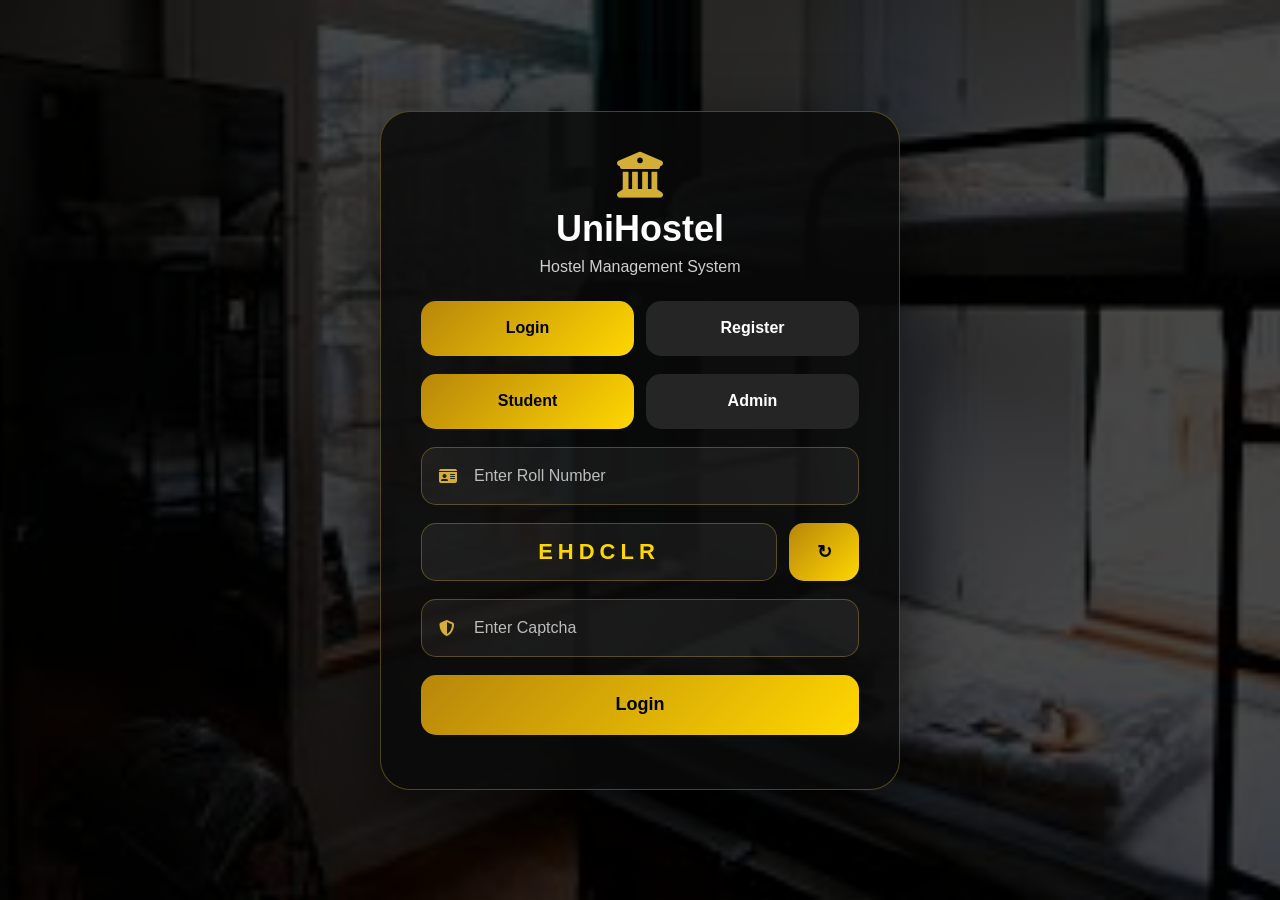
==== commit e498c30a: "Add photo column to students table in admin panel Updated the admin panel HTML structure to include " ====
--- a/admin.html
+++ b/admin.html
@@ -43,6 +43,7 @@
 <table>
 <thead>
 <tr>
+<th>Photo</th>
 <th>Name</th>
 <th>Roll</th>
 <th>Department</th>
--- a/hostelstyle.css
+++ b/hostelstyle.css
@@ -47,16 +47,27 @@
 cursor:pointer;
 }
 
+.sidebar{
+    width:320px;
+    height:100vh;
+    position:fixed;
+    left:0;
+    top:0;
+    background:#111;
+    padding:25px;
+}
+
 .sidebar button:hover{
 background:linear-gradient(135deg,#b8860b,#ffd700);
 color:black;
 }
 
-.main{
-margin-left:260px;
-width:calc(100% - 260px);
-padding:35px;
-}
+.main-content{
+    margin-left:320px;
+    width:calc(100% - 320px);
+    padding:40px;
+}
+
 
 .page{
 display:none;
@@ -169,3 +180,43 @@
 padding:20px;
 }
 }
+
+textarea{
+    width:100%;
+    min-height:120px;
+    padding:13px;
+    border-radius:10px;
+    border:1px solid rgba(255,215,0,.25);
+    background:#222;
+    color:white;
+    outline:none;
+    margin-bottom:10px;
+    resize:none;
+}
+
+.profile-box{
+    display:flex;
+    flex-direction:column;
+    align-items:center;
+    gap:15px;
+    margin:25px 0;
+}
+
+.profile-photo-section{
+    text-align:center;
+    margin-bottom:20px;
+}
+
+#profileImage,
+#profileImageProfile{
+    width:180px;
+    height:180px;
+    object-fit:cover;
+    border-radius:20px;
+    border:3px solid #ffd700;
+    box-shadow:0 0 20px rgba(255,215,0,.3);
+}
+
+#imageUpload{
+    width:250px;
+}
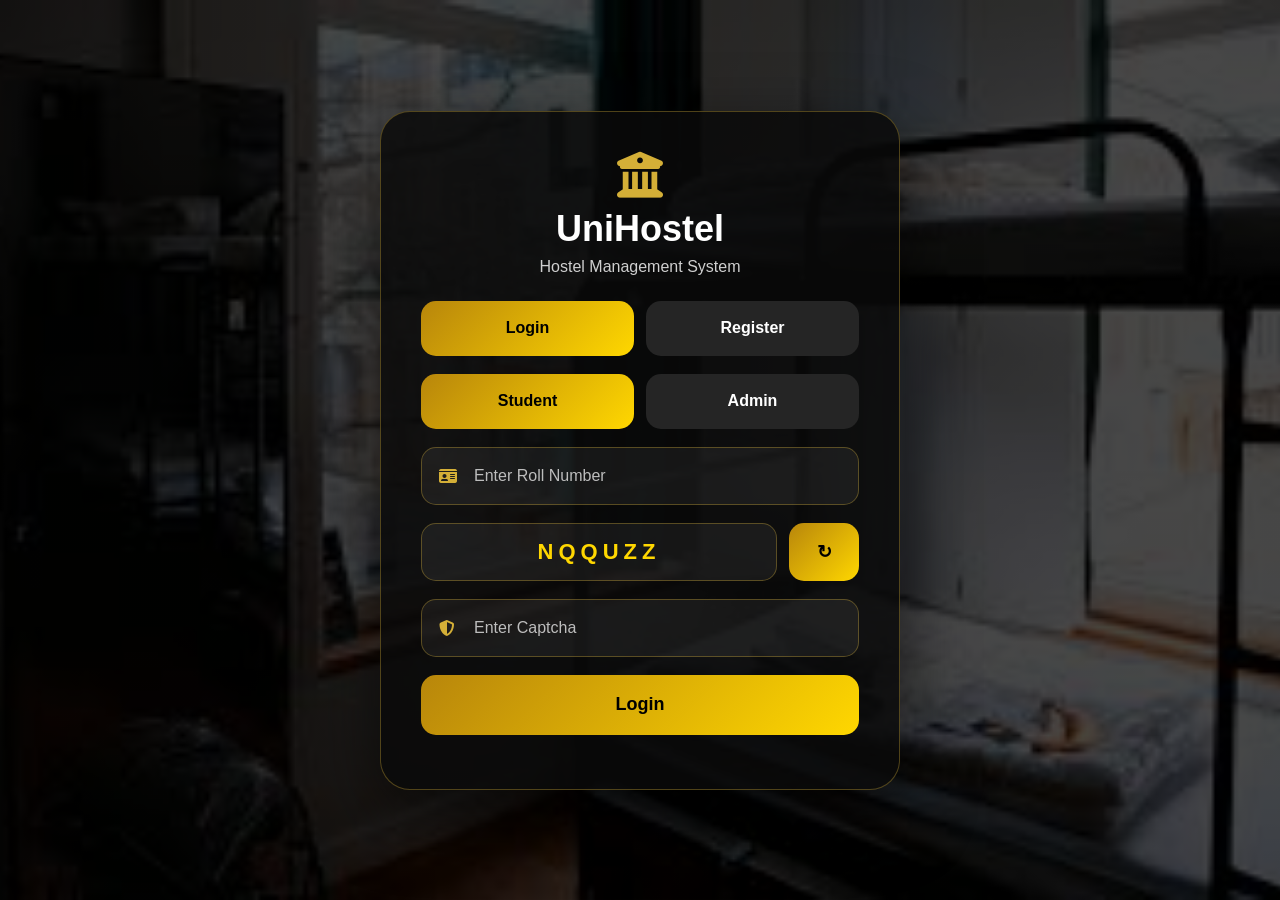
==== commit 7aaaf4b2: "Revise admin panel structure and headings Updated the admin panel layout and improved section headin" ====
--- a/admin.html
+++ b/admin.html
@@ -4,110 +4,179 @@
 <meta charset="UTF-8">
 <meta name="viewport" content="width=device-width, initial-scale=1.0">
 <title>Admin Panel | UniHostel</title>
+
 <link rel="stylesheet" href="hostelstyle.css">
+
 </head>
-
 <body>
 
 <div class="app">
 
-<aside class="sidebar">
-<div class="logo-section">
-<h2>🎓 UniHostel</h2>
-<p>Admin Panel</p>
+    <aside class="sidebar">
+
+        <div class="logo-section">
+            <h2>🎓 UniHostel</h2>
+            <p>Administrator Panel</p>
+        </div>
+
+        <button onclick="showPage('dashboard')">
+            🏠 Dashboard
+        </button>
+
+        <button onclick="showPage('students')">
+            👥 All Students
+        </button>
+
+        <button onclick="showPage('requests')">
+            📋 Room Requests
+        </button>
+
+        <button onclick="showPage('assigned')">
+            🛏 Assigned Rooms
+        </button>
+
+        <button onclick="showPage('complaints')">
+            📢 Complaints
+        </button>
+
+        <button onclick="logout()">
+            🚪 Logout
+        </button>
+
+    </aside>
+
+    <main class="main-content">
+
+        <section id="dashboard" class="page active">
+
+            <h1>Admin Dashboard</h1>
+
+            <div class="cards">
+
+                <div class="card">
+                    <h3>Total Students</h3>
+                    <h2 id="studentCount">0</h2>
+                </div>
+
+                <div class="card">
+                    <h3>Pending Requests</h3>
+                    <h2 id="requestCount">0</h2>
+                </div>
+
+                <div class="card">
+                    <h3>Assigned Rooms</h3>
+                    <h2 id="assignedCount">0</h2>
+                </div>
+
+                <div class="card">
+                    <h3>Total Complaints</h3>
+                    <h2 id="complaintCountAdmin">0</h2>
+                </div>
+
+            </div>
+
+        </section>
+
+        <section id="students" class="page">
+
+            <h1>All Registered Students</h1>
+
+            <table>
+
+                <thead>
+                    <tr>
+                        <th>Photo</th>
+                        <th>Name</th>
+                        <th>Roll Number</th>
+                        <th>Department</th>
+                        <th>Room</th>
+                        <th>Status</th>
+                    </tr>
+                </thead>
+
+                <tbody id="studentsTable">
+                </tbody>
+
+            </table>
+
+        </section>
+
+        <section id="requests" class="page">
+
+            <h1>Room Requests</h1>
+
+            <table>
+
+                <thead>
+                    <tr>
+                        <th>Name</th>
+                        <th>Roll</th>
+                        <th>Hostel Choice</th>
+                        <th>Room Type</th>
+                        <th>Bathroom</th>
+                        <th>Reason</th>
+                        <th>Assign Room</th>
+                    </tr>
+                </thead>
+
+                <tbody id="requestTable">
+                </tbody>
+
+            </table>
+
+        </section>
+
+        <section id="assigned" class="page">
+
+            <h1>Assigned Rooms</h1>
+
+            <table>
+
+                <thead>
+                    <tr>
+                        <th>Name</th>
+                        <th>Roll</th>
+                        <th>Hostel</th>
+                        <th>Room No</th>
+                        <th>Room Type</th>
+                        <th>Bathroom</th>
+                    </tr>
+                </thead>
+
+                <tbody id="assignedTable">
+                </tbody>
+
+            </table>
+
+        </section>
+
+        <section id="complaints" class="page">
+
+            <h1>Student Complaints</h1>
+
+            <table>
+
+                <thead>
+                    <tr>
+                        <th>Name</th>
+                        <th>Roll</th>
+                        <th>Complaint</th>
+                        <th>Status</th>
+                    </tr>
+                </thead>
+
+                <tbody id="adminComplaintTable">
+                </tbody>
+
+            </table>
+
+        </section>
+
+    </main>
+
 </div>
 
-<button onclick="showPage('dashboard')">🏠 Dashboard</button>
-<button onclick="showPage('students')">👥 All Students</button>
-<button onclick="showPage('requests')">📋 Room Requests</button>
-<button onclick="showPage('assigned')">🛏 Assigned Rooms</button>
-<button onclick="showPage('complaints')">📢 Complaints</button>
-<button onclick="logout()">🚪 Logout</button>
-</aside>
+<script src="admin.js?v=10"></script>
 
-<main class="main-content">
-
-<section id="dashboard" class="page active">
-<h1>Admin Dashboard</h1>
-
-<div class="cards">
-<div class="card"><h3>Total Students</h3><h2 id="studentCount">0</h2></div>
-<div class="card"><h3>Pending Requests</h3><h2 id="requestCount">0</h2></div>
-<div class="card"><h3>Assigned Rooms</h3><h2 id="assignedCount">0</h2></div>
-<div class="card"><h3>Complaints</h3><h2 id="complaintCountAdmin">0</h2></div>
-</div>
-</section>
-
-<section id="students" class="page">
-<h1>All Students</h1>
-<table>
-<thead>
-<tr>
-<th>Photo</th>
-<th>Name</th>
-<th>Roll</th>
-<th>Department</th>
-<th>Room</th>
-<th>Status</th>
-</tr>
-</thead>
-<tbody id="studentsTable"></tbody>
-</table>
-</section>
-
-<section id="requests" class="page">
-<h1>Room Requests</h1>
-<table>
-<thead>
-<tr>
-<th>Name</th>
-<th>Roll</th>
-<th>Hostel Choice</th>
-<th>Room Type</th>
-<th>Bathroom</th>
-<th>Reason</th>
-<th>Assign</th>
-</tr>
-</thead>
-<tbody id="requestTable"></tbody>
-</table>
-</section>
-
-<section id="assigned" class="page">
-<h1>Assigned Rooms</h1>
-<table>
-<thead>
-<tr>
-<th>Name</th>
-<th>Roll</th>
-<th>Hostel</th>
-<th>Room</th>
-<th>Room Type</th>
-<th>Bathroom</th>
-</tr>
-</thead>
-<tbody id="assignedTable"></tbody>
-</table>
-</section>
-
-<section id="complaints" class="page">
-<h1>Complaints</h1>
-<table>
-<thead>
-<tr>
-<th>Name</th>
-<th>Roll</th>
-<th>Complaint</th>
-<th>Status</th>
-</tr>
-</thead>
-<tbody id="adminComplaintTable"></tbody>
-</table>
-</section>
-
-</main>
-</div>
-
-<script src="admin.js"></script>
 </body>
 </html>
--- a/hostelstyle.css
+++ b/hostelstyle.css
@@ -220,3 +220,12 @@
 #imageUpload{
     width:250px;
 }
+
+.student-photo{
+    width:60px;
+    height:60px;
+    object-fit:cover;
+    border-radius:12px;
+    border:2px solid #ffd700;
+}
+
